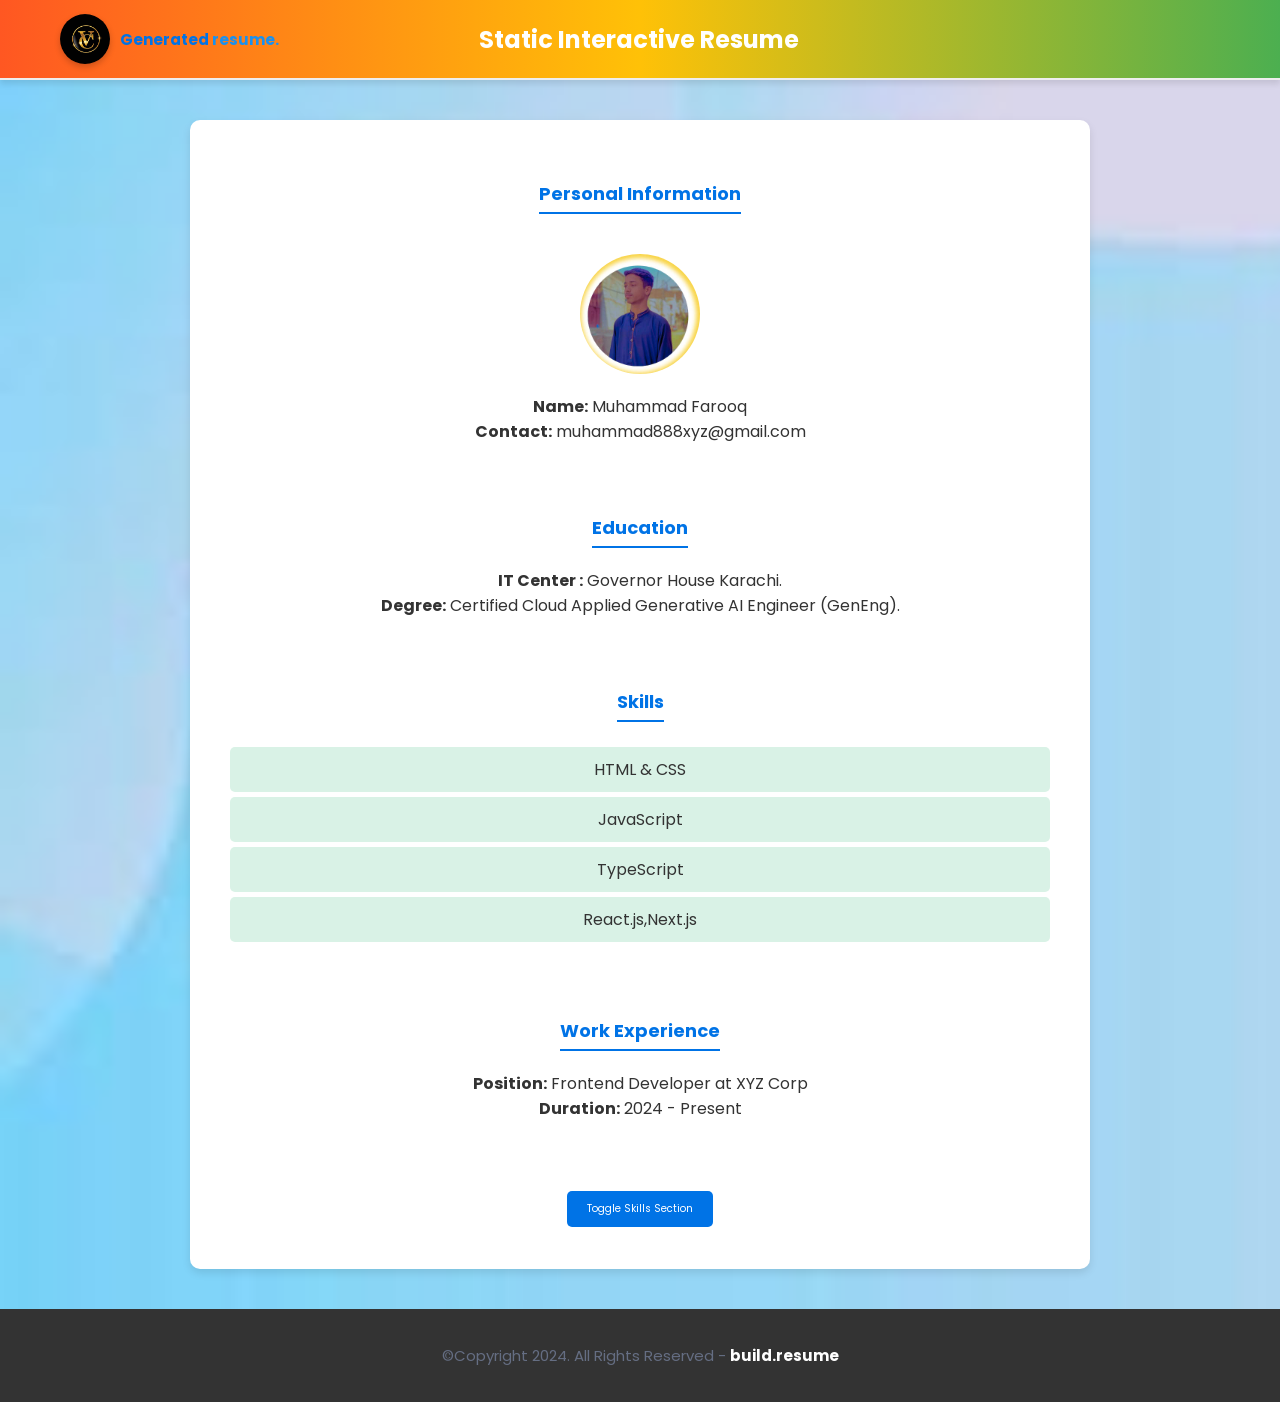
==== index.html @ 48d798ca "Hackathon-Project" ====
<!DOCTYPE html>
<html lang="en">
<head>
  <meta charset="UTF-8">
  <meta name="viewport" content="width=device-width, initial-scale=1.0">
  <title>Static Interactive Resume</title>
  <link rel="stylesheet" href="/assets/css/main.css">
</head>
<style>
  body{
    background-image: url(/assets/images/background1.avif);
    background-repeat: no-repeat;
    background-size: cover;
    
  }
</style>
<body>
     <nav class="navbar bg-white">
        <div class="container">
            <div class="navbar-content">
                <div class="brand-and-toggler">
                    <a href="/resume.html" class="navbar-brand">
                        <img  src="/assets/images/cv_logo.jpg" alt="" class="navbar-brand-icon">
                        <span class="navbar-brand-text">Generated <span>resume.</span></span>
                    </a>
                    <h1>Static Interactive Resume</h1>
                </div>
            </div>
        </div>
    </nav>  
  <div class="resume-container">
    <section class="personal-info">
      <h2>Personal Information</h2>
      <img src="/assets/images/profile-pic.jpg" alt="Profile Picture" class="profile-picture">
      <p><strong>Name:</strong> Muhammad Farooq</p>
      <p><strong>Contact:</strong> muhammad888xyz@gmail.com</p>
    </section>

    <section class="education">
      <h2>Education</h2>
      <p><strong>IT Center :</strong> Governor House Karachi.</p>
      <p><strong>Degree:</strong> Certified Cloud Applied Generative AI Engineer (GenEng).</p>
    </section>

    <section class="skills" id="skills-section">
      <h2>Skills</h2>
      <ul>
        <li>HTML & CSS</li>
        <li>JavaScript</li>
        <li>TypeScript</li>
        <li>React.js,Next.js</li>
      </ul>
    </section>

    <section class="work-experience">
      <h2>Work Experience</h2>
      <p><strong>Position:</strong> Frontend Developer at XYZ Corp</p>
      <p><strong>Duration:</strong> 2024 - Present</p>
    </section>

    <button id="toggle-skills-btn">Toggle Skills Section</button>
  </div>
   <footer class="footer bg-dark">
    <div class="container">
        <div class="footer-content text-center">
            <p class="fs-15">&copy;Copyright 2024. All Rights Reserved - <span>build.resume</span></p>
        </div>    
    </div>    
</footer>  
  <script src="/assets/js/p_inform.js"></script>
</body>
</html>
---- assets/css/main.css ----
@import url('https://fonts.googleapis.com/css2?family=Manrope:wght@200;300;400;500;600;700;800&family=Poppins:ital,wght@0,100;0,200;0,300;0,400;0,500;0,600;0,700;0,800;0,900;1,100;1,200;1,300;1,400;1,500;1,600;1,700;1,800;1,900&display=swap');

:root{
    --clr-blue: #1A91F0;
    --clr-blue-mid: #1170CD;
    --clr-blue-dark: #1A1C6A;
    --clr-white: #fff;
    --clr-bright: #EFF2F9;
    --clr-dark: #1e2532;
    --clr-black: #000;
    --clr-grey: #656e83;
    --clr-green: #084C41;
    --font-poppins: 'Poppins', sans-serif;
    --font-manrope: 'Manrope', sans-serif;;
    --transition: all 300ms ease-in-out;
}

*{
    padding: 0;
    margin: 0;
    box-sizing: border-box;
}

html{
    font-size: 10px;
}

body{
    font-size: 1.6rem;
    font-family: var(--font-poppins);
}

button{
    border: none;
    background-color: transparent;
    outline: 0;
    cursor: pointer;
    font-family: inherit;
}

img{
    width: 100%;
    display: block;
}

a{
    text-decoration: none;
}

/* fonts */
.font-poppins{font-family: var(--font-poppins);}
.font-manrope{font-family: var(--font-manrope);}

/* text colors */
.text-blue{color: var(--clr-blue);}
.text-blue-mid{color: var(--clr-blue-mid);}
.text-blue-dark{color: var(--clr-blue-dark);}
.text-bright{color: var(--clr-bright);}
.text-dark{color: var(--clr-dark);}
.text-grey{color: var(--clr-grey);}
.text-white{color: var(--clr-white);}

/* backgrounds */
.bg-blue{background-color: var(--clr-blue);}
.bg-blue-mid{background-color: var(--clr-blue-mid);}
.bg-blue-dark{background-color: var(--clr-blue-dark);}
.bg-bright{background-color: var(--clr-bright);}
.bg-dark{background-color: var(--clr-dark);}
.bg-grey{background-color: var(--clr-grey);}
.bg-white{background-color: var(--clr-white);}
.bg-black{background-color: var(--clr-black);}
.bg-green{background-color: var(--clr-green);}

.text-center{ text-align: center;}
.text-left{text-align: left;}
.text-right{text-align: right;}
.text-uppercase{text-transform: uppercase;}
.text-lowercase{text-transform: lowercase;}
.text-capitalize{text-transform: capitalize;}
.text{
    color: var(--clr-dark);
    opacity: 0.9;
    margin: 2rem 0;
    line-height: 1.6;
}

.fw-2{font-weight: 200;}
.fw-3{font-weight: 300;}
.fw-4{font-weight: 400;}
.fw-5{font-weight: 500;}
.fw-6{font-weight: 600;}
.fw-7{font-weight: 700;}
.fw-8{font-weight: 800;}

.fs-13{font-size: 13px;}
.fs-14{font-size: 14px;}
.fs-15{font-size: 15px;}
.fs-16{font-size: 16px;}
.fs-17{font-size: 17px;}
.fs-18{font-size: 18px;}
.fs-19{font-size: 19px;}
.fs-20{font-size: 20px;}
.fs-21{font-size: 21px;}
.fs-22{font-size: 22px;}
.fs-23{font-size: 23px;}
.fs-24{font-size: 24px;}
.fs-25{font-size: 25px;}

.ls-1{letter-spacing: 1px;}
.ls-2{letter-spacing: 2px;}

.container{
    max-width: 1200px;
    margin: 0 auto;
    padding: 0 1.6rem;
}

/* bars button */
.bars{
    display: flex;
    flex-direction: column;
    justify-content: space-between;
    height: 16.5px;
    width: 25px;
}
.bars .bar{
    width: 100%;
    height: 2px;
    background-color: var(--clr-blue);
    transition: var(--transition);
}

.bars:hover .bar{
    background-color: var(--clr-dark);
}

/* buttons */
.btn{
    font-size: 14.5px;
    font-weight: 600;
    padding: 1.4rem 1.6rem;
    border-radius: 4px;
    display: inline-block;
}

.btn-primary{
    background-color: var(--clr-blue);
    color: var(--clr-white);
    border: 1px solid var(--clr-blue);
    transition: var(--transition);
}

.btn-primary:hover{
    background-color: transparent;
    color: var(--clr-dark);
    border-color: var(--clr-grey);
}

.btn-secondary{
    background-color: transparent;
    color: var(--clr-dark);
    border: 1px solid var(--clr-grey);
    transition: var(--transition);
}

.btn-secondary:hover{
    background-color: var(--clr-blue);
    color: var(--clr-white);
    border-color: var(--clr-blue);
}

.btn-group button:first-child, .btn-group a:first-child{
    margin-right: 1rem!important;
}

/* navbar part */
.navbar{
    height: 80px;
    display: flex;
    align-items: center;
    box-shadow: rgba(0, 0, 0, 0.08) 0px 3px 8px;
}

.navbar .container{
    width: 100%;
}

.navbar-brand{
    display: flex;
    align-items: center;
    justify-content: flex-start;
    font-size: 1.8rem;
}
.navbar-brand-text{
    color: var(--clr-dark);
    font-weight: 600;
}
.navbar-brand-text span{
    color: var(--clr-blue);
}
.navbar-brand-icon{
    width: 50px;
    height: 50px;
    margin-right: 15px;
    border-radius: 50%;
    box-shadow: 0 3px 6px rgba(0, 0, 0, 0.2);
}
.brand-and-toggler{
    display: flex;
    align-items: center;
    justify-content: space-between;
}
.header{
    min-height: calc(100vh - 80px);
    display: flex;
    flex-direction: column;
    align-items: center;
    justify-content: center;
}
.header-content{
    max-width: 740px;
    margin-right: auto;
    margin-left: auto;
}
.header-content img{
    max-width: 760px;
    border-top-right-radius: 8px;
    border-top-left-radius: 8px;
    margin-top: 3.2rem;
}
.lg-title{
    margin: 1.4rem 0;
    font-size: 37px;
    line-height: 1.4;
    color: var(--clr-dark);
}
.header-content p{
    margin-bottom: 2.6rem;
    line-height: 1.6;
}


/* section one */
.section-one{
    padding: 64px 0;
    min-height: 80vh;
    display: flex;
    align-items: center;
}
.section-one-l img{
    max-width: 545px;
    margin-right: auto;
    margin-left: auto;
}
.section-one-r{
    margin-top: 4rem;
}

.section-one .btn-group{
    margin-top: 2rem;
}
.section-one-r{
    max-width: 545px;
    margin-right: auto;
    margin-left: auto;
}
.section-one-r .btn-group{
    margin-top: 3rem;
}

/* section two */
.section-two{
    padding: 64px 0;
}
.section-two .section-items{
    display: grid;
    gap: 2rem;
}

.section-two .section-item{
    max-width: 350px;
    text-align: center;
    margin-right: auto;
    margin-left: auto;
}
.section-two .section-item-icon{
    margin: 1rem 0;
}
.section-two .section-item-icon img{
    width: 80px;
    margin-right: auto;
    margin-left: auto;
}
.section-two .section-item-title{
    color: var(--clr-blue-dark);
    font-size: 1.8rem;
    font-weight: 600;
}
.section-two .text{
    margin: 0.9rem 0;
}

/* footer */
.footer{
    padding: 3rem 0;
}
.footer-content p{
    color: var(--clr-grey);
}
.footer-content p span{
    color: var(--clr-white);
}

/* media queries */
@media screen and (min-width: 768px){
    .section-two .section-items{
        grid-template-columns: repeat(2, 1fr);
    }
}

@media screen and (min-width: 992px){
    .section-one-content{
        display: grid;
        grid-template-columns: repeat(2, 1fr);
        column-gap: 3rem;
    }
    .section-one-r{
        text-align: left;
    }
    .section-two .section-items{
        grid-template-columns: repeat(3, 1fr);
    }
    .section-two .section-item{
        text-align: left;
    }
    .section-two .section-item-icon img{
        margin-left: 0;
    }
}



/* resume page */
#about-sc{
    padding: 64px 0;
}

.cv-form-row-title{
    background-color: var(--clr-dark);
    padding: 0.8rem 1.6rem;
    margin-bottom: 2rem;
}

.cv-form-row-title h3{
    color: var(--clr-white);
    font-weight: 500;
    text-transform: uppercase;
    letter-spacing: 1.5px;
    font-size: 1.7rem;
}
.cv-form-blk{
    margin: 3rem 0;
}
.cv-form-row{
    padding: 3rem 2rem 0 2rem;
    border: 1px solid rgba(0, 0, 0, 0.08);
    margin-bottom: 1rem;
    position: relative;
}
textarea{
    resize: none;
}
.form-elem{
    margin-bottom: 3rem;
    position: relative;
}
.form-label{
    display: block;
    font-weight: 600;
    font-size: 14px;
    color: var(--clr-dark);
    margin-bottom: 0.5rem;
}
.form-control{
    border-radius: none;
    border: 1px solid rgba(0, 0, 0, 0.1);
    font-size: 14px;
    padding: 0.8rem 1.6rem;
    font-family: inherit;
    width: 100%;
    outline: 0;
    transition: var(--transition);
}

.form-control:focus{
    border-color: rgba(0, 0, 0, 0.3);
}
.form-text{
    color: #ca0b00;
    font-size: 12px;
    position: absolute;
    letter-spacing: 0.5px;
    top: calc(100% + 2px);
    left: 0;
    width: 100%;
}
.cols-3, .cols-2{
    display: grid;
}
.repeater-add-btn{
    width: 25px;
    height: 25px;
    background-color: var(--clr-blue-mid);
    font-size: 1.6rem;
    color: var(--clr-white);
    margin: 1rem 0;
}
.repeater-remove-btn{
    position: absolute;
    top: 0;
    right: 10px;
    z-index: 999;
    width: 20px;
    height: 20px;
    border-radius: 50%;
    background-color: #ca0b00;
    color: var(--clr-white);
    font-size: 1.8rem;
}

/* preview section */
.preview-cnt{
    border-radius: 5px;
    display: grid;
    grid-template-columns: 32% auto;
    box-shadow: rgba(149, 157, 165, 0.2) 0px 8px 24px;
    overflow: hidden;
}

.preview-cnt-l{
    padding: 3rem 3rem 2rem 3rem;
}
.preview-cnt-r{
    padding: 3rem 3rem 3rem 4rem;
}
.preview-cnt-l .preview-blk:nth-child(1){
    text-align: center;
}
.preview-image{
    width: 120px;
    height: 120px;
    border-radius: 50%;
    overflow: hidden;
    margin-right: auto;
    margin-left: auto;
}
.preview-image img{
    width: 100%;
    height: 100%;
    object-fit: cover;
}
.preview-item-name{
    font-size: 2.4rem;
    font-weight: 600;
    margin: 1.8rem 0;
    position: relative;
}
.preview-item-name::after{
    position: absolute;
    content: "";
    bottom: -10px;
    width: 50px;
    height: 1.5px;
    background-color: rgba(255, 255, 255, 0.5);
    left: 50%;
    transform: translateX(-50%);
}
.preview-blk{
    padding: 1rem 0;
    margin-bottom: 1rem;
}
.preview-blk-title h3{
    text-transform: uppercase;
    letter-spacing: 0.5px;
    border-bottom: 0.5px solid rgba(0, 0, 0, 0.08);
    padding-bottom: 0.5rem;
}
.preview-blk-title{
    margin-bottom: 1rem;
}
.preview-blk-list .preview-item{
    font-size: 1.5rem;
    margin-bottom: 0.2rem;
    opacity: 0.95;
}
.preview-cnt-r .preview-blk-title{
    color: var(--clr-dark);
}
.preview-cnt-r .preview-blk-list .preview-item{
    margin-top: 1.8rem;
}

.achievements-items.preview-blk-list .preview-item span:first-child,
.educations-items.preview-blk-list .preview-item span:first-child,
.experiences-items.preview-blk-list .preview-item span:first-child{
    display: block;
    font-weight: 600;
    margin-bottom: 1rem;
    background-color: rgba(0, 0, 0, 0.03);
}

.educations-items.preview-blk-list .preview-item span:nth-child(2),
.experiences-items.preview-blk-list .preview-item span:nth-child(2){
    font-weight: 600;
    margin-right: 1rem;
}

.educations-items.preview-blk-list .preview-item span:nth-child(3),
.experiences-items.preview-blk-list .preview-item span:nth-child(3){
    font-style: italic;
    margin-right: 1rem;
}

.educations-items.preview-blk-list .preview-item span:nth-child(4),
.educations-items.preview-blk-list .preview-item span:nth-child(5),
.experiences-items.preview-blk-list .preview-item span:nth-child(4),
.experiences-items.preview-blk-list .preview-item span:nth-child(5){
    margin-right: 1rem;
    background-color: var(--clr-green);
    color: var(--clr-white);
    padding: 0 1rem;
    border-radius: 0.6rem;
}

.educations-items.preview-blk-list .preview-item span:nth-child(6),
.experiences-items.preview-blk-list .preview-item span:nth-child(6){
    font-size: 13.5px;
    display: block;
    opacity: 0.8;
    margin-top: 1rem;
}
.projects-items.preview-blk-list .preview-item span{
    display: block;
}

@media screen and (min-width: 768px){
    .cols-3{
        grid-template-columns: repeat(3, 1fr);
        column-gap: 2rem;
    }
    .cols-2{
        grid-template-columns: repeat(2, 1fr);
        column-gap: 2rem;
    }
}

@media screen and (min-width: 992px){
    .cv-form-row{
        padding: 3rem 3rem 0rem 3rem;
    }
    .cols-3{
        grid-template-columns: repeat(3, 1fr);
    }
}

.print-btn-sc{
    margin: 2rem 0 6rem 0;
}

/* print section */
@media print{
    body *{
        visibility: hidden;
    }

    .non_print_area{
        display: none;
    }

    .print_area, .print_area *{
        visibility: visible;
    }

    .print_area{
        width: 100%;
        position: absolute;
        left: 0;
        top: 0;
        overflow: hidden;
    }
}

.about-us-content {
    display: flex;
    align-items: center;
    justify-content: space-between;
    padding: 40px;
    gap: 20px; /* Space between text and image */
    flex-wrap: wrap; /* Allows wrapping on smaller screens */
}

.about-us-text {
    flex: 1;
    max-width: 50%;
    padding-right: 20px; /* Space between text and image */
}

.about-us-text h3 {
    font-size: 2em;
    margin-bottom: 20px;
    color: #333; /* Darker color for better readability */
}

.about-us-text p {
    font-size: 1em;
    line-height: 1.6;
    color: #666; /* Lighter color for text */
    margin-bottom: 20px;
}

.about-us-image {
    flex: 1;
    max-width: 50%;
    display: flex;
    align-items: center;
    justify-content: center;
    overflow: hidden; /* Ensures image doesn't overflow */
    border-radius: 10px; /* Rounded corners for image container */
    box-shadow: 0 4px 8px rgba(0, 0, 0, 0.1); /* Subtle shadow for depth */
}

.about-us-image img {
    width: 100%;
    height: auto;
    object-fit: cover; /* Ensures image covers the container */
    border-radius: 10px; /* Rounded corners for the image */
}

/* Responsive design */
@media (max-width: 768px) {
    .about-us-content {
        flex-direction: column;
        text-align: center;
    }

    .about-us-text {
        max-width: 100%;
        padding-right: 0; /* Remove padding on smaller screens */
    }

    .about-us-image {
        max-width: 100%;
        margin-top: 20px; /* Space between text and image on small screens */
    }
}


.box {
    background-color: #f1f1f1; /* Light background color */
    border: 1px solid #ccc; /* Light border color */
    border-radius: 8px; /* Rounded corners */
    padding: 15px; /* Padding inside the box */
    max-width: 300px; /* Limit the width of the box */
    margin: 20px auto; /* Center the box and add margin */
    box-shadow: 0 4px 8px rgba(0, 0, 0, 0.1); /* Subtle shadow for depth */
}

.box p {
    margin: 0 0 10px; /* Remove margin on top and add margin below each paragraph */
    font-size: 14px; /* Smaller font size */
    color: #333; /* Darker text color */
}

.password-container {
    display: flex;
    align-items: center;
}

.password-container input {
    flex: 1;
    border: 1px solid #ccc;
    border-radius: 4px;
    padding: 8px;
    font-size: 14px;
    color: #333;
}

.toggle-button {
    background-color: #007bff; /* Primary button color */
    color: #fff; /* Button text color */
    border: none;
    border-radius: 4px;
    padding: 8px 12px;
    font-size: 14px;
    cursor: pointer;
    margin-left: 10px;
    transition: background-color 0.3s;
}

.toggle-button:hover {
    background-color: #0056b3; /* Darker shade for hover effect */
}

/* Responsive Design */
@media (max-width: 480px) {
    .box {
        max-width: 100%; /* Make the box full-width on very small screens */
        padding: 10px; /* Adjust padding for smaller screens */
    }
}


/* General Form Styling */
.cv-form {
    background-color: #f8f9fa; /* Light background color for the form */
    border-radius: 8px; /* Rounded corners for a softer look */
    padding: 20px;
    box-shadow: 0 4px 8px rgba(0, 0, 0, 0.1); /* Subtle shadow for depth */
    font-family: 'Poppins', sans-serif; /* Clean, sans-serif font */
  }
  
  /* Section Titles */
  .cv-form-row-title h3 {
    color: #3498db; /* Bright blue for section titles */
    border-bottom: 2px solid #3498db; /* Underline to match title color */
    padding-bottom: 5px; /* Space between text and underline */
    margin-bottom: 15px; /* Space below the title */
    font-size: 1.2em; /* Slightly larger font size */
  }
  
  /* Form Elements */
  .form-elem {
    margin-bottom: 15px; /* Space between form elements */
  }
  
  /* Labels */
  .form-label {
    font-weight: bold; /* Bold text for labels */
    color: #333; /* Dark gray text color for readability */
    display: block; /* Block display for labels */
    margin-bottom: 5px; /* Space below labels */
  }
  
  /* Input Fields */
  .form-control {
    width: 100%; /* Full width for input fields */
    padding: 10px; /* Padding inside input fields */
    border: 1px solid #ddd; /* Light border color */
    border-radius: 4px; /* Rounded corners for input fields */
    box-sizing: border-box; /* Include padding and border in element's total width and height */
  }
  
  /* Input Placeholder */
  .form-control::placeholder {
    color: #888; /* Light gray color for placeholder text */
  }
  
  /* Form Text */
  .form-text {
    color: #e74c3c; /* Red color for error messages or additional text */
  }
  
  /* Buttons */
  button {
    background-color: #3498db; /* Bright blue background */
    color: #fff; /* White text color */
    border: none; /* Remove default border */
    border-radius: 2px; /* Rounded corners */
    padding: 10px 15px; /* Padding inside buttons */
    cursor: pointer; /* Pointer cursor on hover */
    font-size: 16px; /* Font size for button text */
    margin: 2px; /* Space around buttons */
  }
  
  button:hover {
    background-color: #2980b9; /* Darker blue on hover */
  }
  
  /* Repeater Buttons */
  .repeater-add-btn,
  .repeater-remove-btn {
    background-color: #2ecc71; /* Green background for add button */
    color: #fff; /* White text color */
    display: flex;
    align-items: center;
    justify-content: center;
  }
  
  .repeater-add-btn:hover {
    background-color: #27ae60; /* Darker green on hover */
  }
  
  .repeater-remove-btn {
    background-color: #e74c3c; /* Red background for remove button */
  }
  
  .repeater-remove-btn:hover {
    background-color: #c0392b; /* Darker red on hover */
  }
  
  /* Responsive Design */
  @media (max-width: 768px) {
    .cv-form {
      padding: 15px; /* Adjust padding for smaller screens */
    }
  
    .cv-form-row-title h3 {
      font-size: 1.1em; /* Slightly smaller font size for titles */
    }
  
    .form-control {
      padding: 8px; /* Adjust padding inside input fields */
    }
  
    button {
      font-size: 14px; /* Smaller font size for buttons */
    }
  }

  
  /* General Styles */
body {
    /* font-family: Arial, sans-serif; */
    color: #333;
    margin: 0;
    padding: 0;
    box-sizing: border-box;
}

.container {
    width: 100%;
    margin: 0 auto;
    padding: 20px;
}

h3 {
    font-size: 1.5em;
    margin-bottom: 10px;
    color: #333;
}

/* Section Styles */
section {
    padding: 20px 0;
}

#resume {
    margin: 20px 0;
}

.print_area {
    display: flex;
    flex-wrap: wrap;
    gap: 20px;
}

.bg-green {
    background-color: #28a745;
}

.bg-white {
    background-color: #fff;
}

.text-white {
    color: #fff;
}

.fw-6 {
    font-weight: 600;
}

.ls-1 {
    letter-spacing: 1px;
}

.preview-cnt {
    display: flex;
    flex-wrap: wrap;
    gap: 20px;
}

.preview-cnt-l, 
.preview-cnt-r {
    padding: 20px;
    border-radius: 8px;
}

.preview-cnt-l {
    flex: 1;
    background-color: #28a745;
    color: #fff;
}

.preview-cnt-r {
    flex: 2;
    background-color: #fff;
    color: #333;
    box-shadow: 0 4px 8px rgba(0,0,0,0.1);
}

.preview-blk {
    margin-bottom: 20px;
}

.preview-blk-title h3 {
    margin-bottom: 10px;
    border-bottom: 2px solid #ddd;
    padding-bottom: 5px;
}

.preview-item {
    margin-bottom: 10px;
}

.preview-item-val {
    display: block;
}

.preview-item-name {
    margin-top: 20px;
}

.skills-items, 
.achievements-items, 
.educations-items, 
.experiences-items, 
.projects-items {
    list-style: none;
    padding: 0;
}

.skills-items .preview-item, 
.achievements-items .preview-item, 
.educations-items .preview-item, 
.experiences-items .preview-item, 
.projects-items .preview-item {
    margin-bottom: 10px;
    padding: 5px 0;
    border-bottom: 1px solid #ddd;
}

/* Button Styles */
.print-btn-sc {
    text-align: center;
    margin: 20px 0;
}

.print-btn {
    background-color: #007bff;
    color: #fff;
    border: none;
    padding: 10px 20px;
    border-radius: 5px;
    cursor: pointer;
    font-size: 1em;
    transition: background-color 0.3s;
}

.print-btn:hover {
    background-color: #0056b3;
}

.print-btn:focus {
    outline: none;
    box-shadow: 0 0 0 2px rgba(0,123,255,0.5);
}

/* Footer Styles */
.footer {
    padding: 20px 0;
    background-color: #343a40;
    color: #fff;
    text-align: center;
}

.footer-content {
    font-size: 15px;
}

.footer-content span {
    font-weight: bold;
}


/* Personal infor */
.resume-container {
    font-family: 'Poppins', sans-serif;
    background-color: #f3f4f6;
    max-width: 800px;
    margin: 20px auto;
    padding: 30px;
    border-radius: 15px;
    box-shadow: 0 6px 12px rgba(0, 0, 0, 0.1);
}

/* * Header Styling */
 .navbar {
    background: linear-gradient(90deg, #FF5722, #FFC107, #4CAF50);
    /* Gradient with vibrant colors */
    padding: 15px 0;
    border-bottom: 2px solid #eee;
    box-shadow: 0 4px 8px rgba(0, 0, 0, 0.1);
}
/* Global Styles */

body {
    font-family: 'Poppins', sans-serif;
    background-color: #f4f4f9;
    color: #333;
    overflow-x: hidden;
}

/* Navbar Styling */
.navbar {
    width: 100%;
    padding: 15px 0;
    background-color: #ffffff;
    box-shadow: 0 4px 6px rgba(0, 0, 0, 0.1);
}

.navbar .container {
    display: flex;
    justify-content: space-between;
    align-items: center;
}

.navbar-brand {
    display: flex;
    align-items: center;
}

.navbar-brand-icon {
    width: 50px;
    margin-right: 10px;
}

.navbar-brand-text {
    font-size: 1.5rem;
    font-weight: bold;
    color: #0073e6;
}

.navbar-toggler-btn {
    background: none;
    border: none;
    cursor: pointer;
}

.bars {
    display: flex;
    flex-direction: column;
    justify-content: space-between;
    width: 25px;
    height: 18px;
}

.bar {
    background-color: #333;
    height: 3px;
}
.brand-and-toggler h1{
    margin-left: 20rem;
    color: #fff;
}
/* Resume Container */
.resume-container {
    max-width: 900px;
    margin: 40px auto;
    background-color: #ffffff;
    padding: 40px;
    border-radius: 10px;
    box-shadow: 0 4px 8px rgba(0, 0, 0, 0.1);
    text-align: center;
}

.resume-container h2 {
    color: #0073e6;
    font-size: 1.8rem;
    margin-bottom: 20px;
    border-bottom: 2px solid #0073e6;
    display: inline-block;
    padding-bottom: 5px;
}

.profile-picture {
    width: 120px;
    height: 120px;
    border-radius: 50%;
    margin: 20px auto;
}

/* Section Styling */
section {
    margin-bottom: 30px;
}

ul {
    list-style-type: none;
    padding: 0;
}

ul li {
    background-color: #d9f2e6;
    padding: 10px;
    margin: 5px 0;
    border-radius: 5px;
    transition: background-color 0.3s;
}

ul li:hover {
    background-color: #c1e9d7;
}

/* Button Styling */
button {
    background-color: #0073e6;
    color: white;
    border: none;
    padding: 10px 20px;
    border-radius: 5px;
    cursor: pointer;
    margin-top: 20px;
    font-size: 1rem;
    transition: background-color 0.3s;
}

button:hover {
    background-color: #005bb5;
}

/* Footer Styling */
.footer {
    background-color: #333;
    padding: 15px 0;
}

.footer-content {
    text-align: center;
    color: #ffffff;
}

.footer-content p {
    font-size: 1.5rem;
}

.footer-content span {
    color: #e8e5e3;
}

/* Responsive Design */
@media (max-width: 768px) {
    .navbar .container {
        flex-direction: column;
    }

    h1 {
        margin-top: 10px;
        font-size: 1.5rem;
    }

    .resume-container {
        padding: 20px;
    }

    .profile-picture {
        width: 100px;
        height: 100px;
    }

    ul li {
        padding: 8px;
        font-size: 0.9rem;
    }

    button {
        padding: 8px 16px;
        font-size: 0.9rem;
    }
}

@media (max-width: 480px) {
    .navbar-brand-icon {
        width: 30px;
        height: 30px;
    }

    .navbar-brand-text {
        font-size: 1.2rem;
    }

    .resume-container {
        padding: 15px;
    }

    .profile-picture {
        width: 80px;
        height: 80px;
    }

    ul li {
        padding: 6px;
        font-size: 0.8rem;
    }

    button {
        padding: 6px 12px;
        font-size: 0.8rem;
    }
}
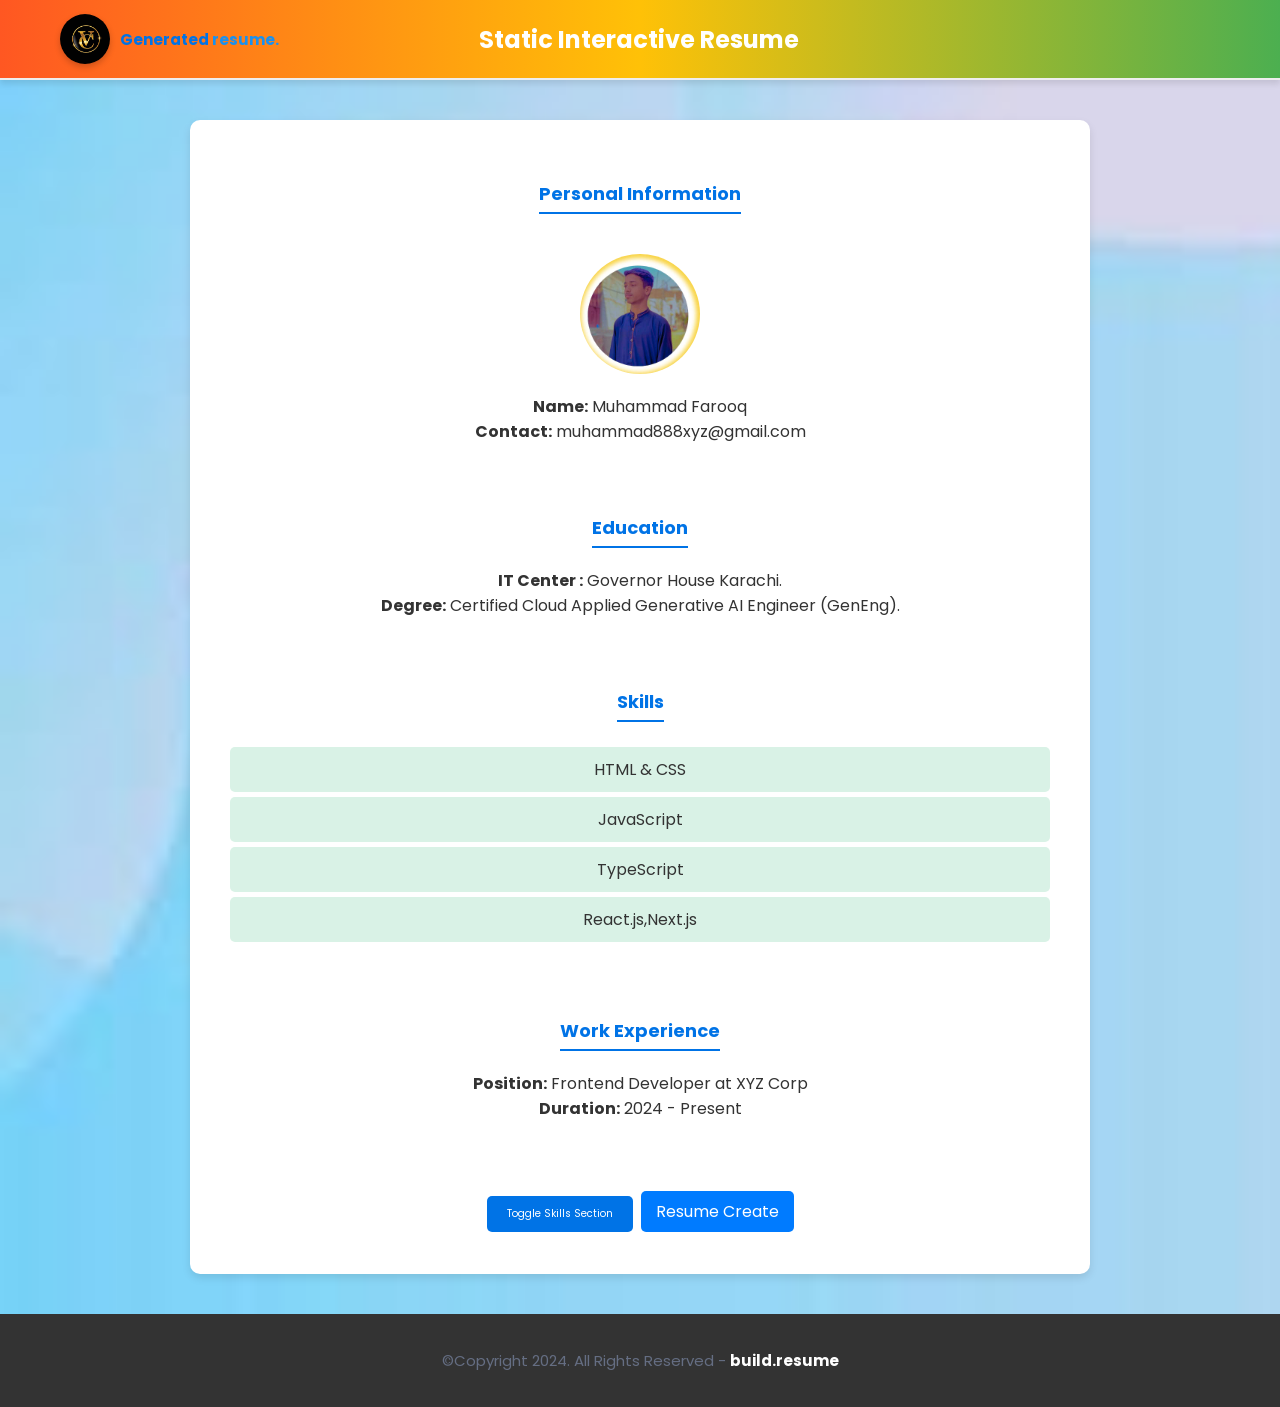
==== commit 3412d38b: "Add Button" ====
--- a/index.html
+++ b/index.html
@@ -59,6 +59,7 @@
     </section>
 
     <button id="toggle-skills-btn">Toggle Skills Section</button>
+   <a href="/resume.html"><button id="resume-create">Resume Create</button></a>
   </div>
    <footer class="footer bg-dark">
     <div class="container">
--- a/assets/css/main.css
+++ b/assets/css/main.css
@@ -1147,7 +1147,29 @@
 .footer-content span {
     color: #e8e5e3;
 }
-
+/* Basic button styles */
+#resume-create {
+    background-color: #007bff; /* Blue background */
+    color: white;              /* White text */
+    border: none;              /* Remove border */
+    border-radius: 5px;        /* Rounded corners */
+    padding: 8px 15px;
+    font-size: 16px;           /* Font size */
+    cursor: pointer;           /* Pointer cursor on hover */
+    transition: background-color 0.3s; /* Smooth background color transition */
+  }
+  
+  /* Button hover effect */
+  #resume-create:hover {
+    background-color: #0056b3; /* Darker blue background on hover */
+  }
+  
+  /* Button focus effect */
+  #resume-create:focus {
+    outline: none; /* Remove default outline */
+    box-shadow: 0 0 0 2px rgba(38, 143, 255, 0.5); /* Blue shadow on focus */
+  }
+  
 /* Responsive Design */
 @media (max-width: 768px) {
     .navbar .container {
@@ -1183,14 +1205,21 @@
     .navbar-brand-icon {
         width: 30px;
         height: 30px;
+        margin-left: -7rem;
+    }
+    .brand-and-toggler h1{
+        margin-left: -7rem;
+        margin-top: 3rem;
     }
 
     .navbar-brand-text {
         font-size: 1.2rem;
+        margin-left: -0.8rem;
     }
 
     .resume-container {
-        padding: 15px;
+        padding: 20px;
+        margin: 1rem;
     }
 
     .profile-picture {
